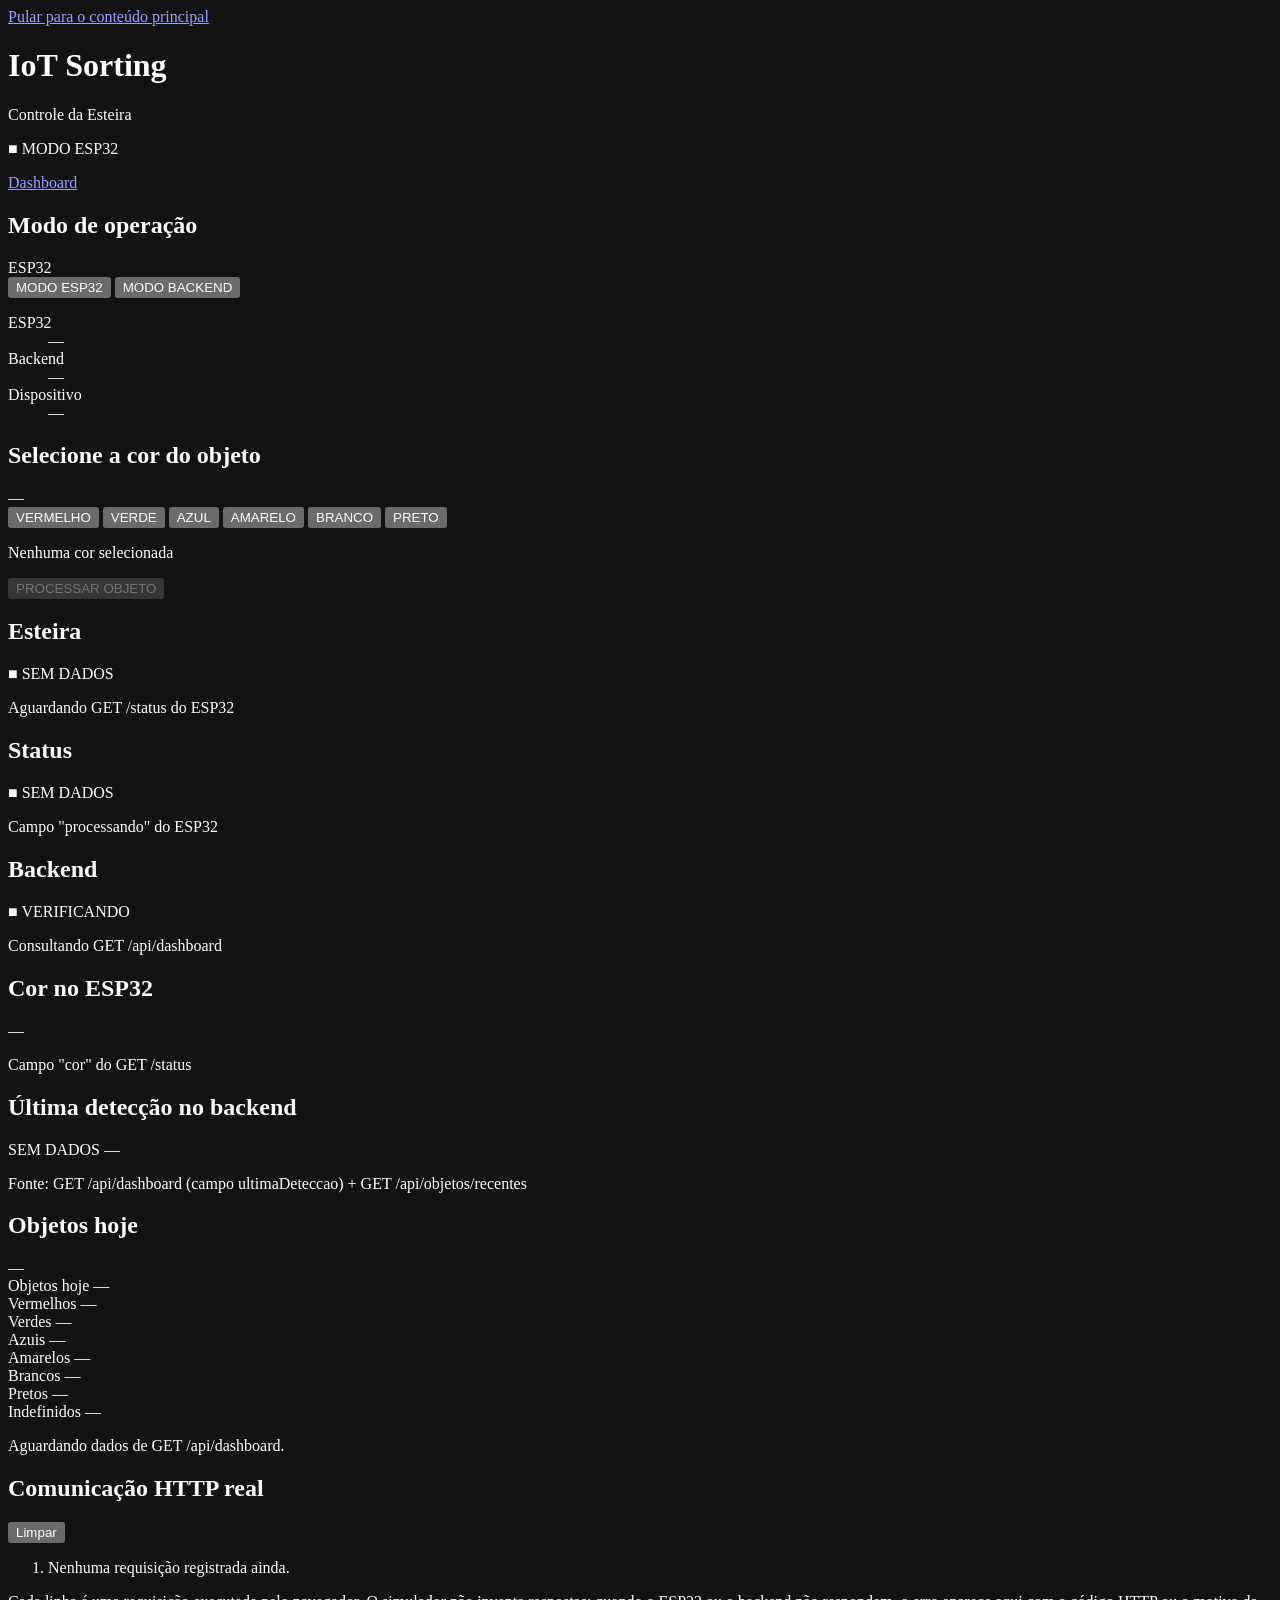
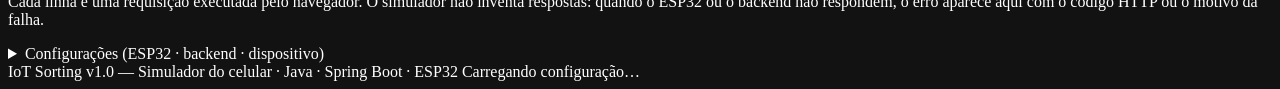
==== iot-sorting/src/main/resources/static/simulador.html @ 121724af "feat: simulador do celular para controlar a esteira - nova pagina /simulador.html (HTML/CSS/JS puro," ====
<!DOCTYPE html>
<html lang="pt-BR">
<head>
    <meta charset="UTF-8">
    <meta name="viewport" content="width=device-width, initial-scale=1">
    <meta name="description" content="IoT Sorting - simulador do celular do operador: seleciona a cor do objeto, envia para o ESP32 e acompanha o registro no backend.">
    <meta name="color-scheme" content="dark">
    <meta name="theme-color" content="#0b1120">
    <title>IoT Sorting — Controle da Esteira</title>
    <link rel="icon" href="data:image/svg+xml,<svg xmlns='http://www.w3.org/2000/svg' viewBox='0 0 32 32'><rect width='32' height='32' rx='7' fill='%230b1120'/><circle cx='16' cy='16' r='8' fill='none' stroke='%2338bdf8' stroke-width='3'/><circle cx='16' cy='16' r='3' fill='%2338bdf8'/></svg>">
    <link rel="stylesheet" href="/css/style.css">
    <link rel="stylesheet" href="/css/simulador.css">
</head>
<body>
<a class="pular-conteudo" href="#conteudo">Pular para o conteúdo principal</a>

<header class="cabecalho">
    <div class="marca">
        <span class="marca-simbolo" aria-hidden="true"></span>
        <div class="marca-textos">
            <h1>IoT Sorting</h1>
            <p class="marca-subtitulo">Controle da Esteira</p>
        </div>
    </div>

    <div class="cabecalho-acoes">
        <p id="indicador-modo" class="indicador indicador--neutro" role="status" aria-live="polite">
            <span class="indicador-simbolo" aria-hidden="true">■</span>
            <span class="indicador-texto">MODO ESP32</span>
        </p>
        <a class="botao botao--link" href="/">Dashboard</a>
    </div>
</header>

<main id="conteudo">
    <p class="aviso" id="aviso-https" hidden></p>

    <!-- ============================================================
         Modo de operacao: ESP32 (real) ou BACKEND DIRETO (teste)
         ============================================================ -->
    <section class="painel" aria-labelledby="titulo-modo">
        <header class="painel-cabecalho">
            <h2 id="titulo-modo">Modo de operação</h2>
            <span class="etiqueta" id="etiqueta-modo">ESP32</span>
        </header>

        <div class="seletor-modo" role="group" aria-label="Modo de operação">
            <button type="button" class="botao-modo" id="botao-modo-esp32" data-modo="ESP32" aria-pressed="true">MODO ESP32</button>
            <button type="button" class="botao-modo" id="botao-modo-backend" data-modo="BACKEND" aria-pressed="false">MODO BACKEND</button>
        </div>

        <p class="texto-apoio" id="descricao-modo"></p>

        <dl class="lista-dados">
            <div class="linha-dados">
                <dt>ESP32</dt>
                <dd id="dado-esp32-url">—</dd>
            </div>
            <div class="linha-dados">
                <dt>Backend</dt>
                <dd id="dado-backend-url">—</dd>
            </div>
            <div class="linha-dados">
                <dt>Dispositivo</dt>
                <dd id="dado-dispositivo">—</dd>
            </div>
        </dl>
    </section>

    <!-- ============================================================
         Selecao da cor + PROCESSAR OBJETO
         ============================================================ -->
    <section class="painel" aria-labelledby="titulo-cores">
        <header class="painel-cabecalho">
            <h2 id="titulo-cores">Selecione a cor do objeto</h2>
            <span class="etiqueta" id="etiqueta-cor">—</span>
        </header>

        <div class="grade-cores" id="grade-cores" role="group" aria-label="Cores disponíveis">
            <button type="button" class="botao-cor botao-cor--vermelho" data-cor="VERMELHO" aria-pressed="false">
                <span class="botao-cor-amostra" aria-hidden="true"></span>
                <span class="botao-cor-rotulo">VERMELHO</span>
            </button>
            <button type="button" class="botao-cor botao-cor--verde" data-cor="VERDE" aria-pressed="false">
                <span class="botao-cor-amostra" aria-hidden="true"></span>
                <span class="botao-cor-rotulo">VERDE</span>
            </button>
            <button type="button" class="botao-cor botao-cor--azul" data-cor="AZUL" aria-pressed="false">
                <span class="botao-cor-amostra" aria-hidden="true"></span>
                <span class="botao-cor-rotulo">AZUL</span>
            </button>
            <button type="button" class="botao-cor botao-cor--amarelo" data-cor="AMARELO" aria-pressed="false">
                <span class="botao-cor-amostra" aria-hidden="true"></span>
                <span class="botao-cor-rotulo">AMARELO</span>
            </button>
            <button type="button" class="botao-cor botao-cor--branco" data-cor="BRANCO" aria-pressed="false">
                <span class="botao-cor-amostra" aria-hidden="true"></span>
                <span class="botao-cor-rotulo">BRANCO</span>
            </button>
            <button type="button" class="botao-cor botao-cor--preto" data-cor="PRETO" aria-pressed="false">
                <span class="botao-cor-amostra" aria-hidden="true"></span>
                <span class="botao-cor-rotulo">PRETO</span>
            </button>
        </div>

        <p class="texto-cor-selecionada" id="texto-cor-selecionada" role="status" aria-live="polite">Nenhuma cor selecionada</p>

        <button type="button" class="botao-processar" id="botao-processar" disabled>
            <span id="botao-processar-texto">PROCESSAR OBJETO</span>
        </button>

        <p class="mensagem-formulario" id="mensagem-processamento" role="status" aria-live="assertive"></p>
    </section>

    <!-- ============================================================
         Status ao vivo (ESP32 + backend)
         ============================================================ -->
    <section class="grade-status" aria-label="Status da esteira e da comunicação">
        <article class="cartao cartao--status">
            <h2 class="cartao-titulo">Esteira</h2>
            <p class="cartao-status indicador" id="valor-esteira" data-estado="desconhecido">
                <span class="indicador-simbolo" aria-hidden="true">■</span>
                <span class="indicador-texto">SEM DADOS</span>
            </p>
            <p class="cartao-apoio" id="apoio-esteira">Aguardando GET /status do ESP32</p>
        </article>

        <article class="cartao cartao--status">
            <h2 class="cartao-titulo">Status</h2>
            <p class="cartao-status indicador" id="valor-status" data-estado="desconhecido">
                <span class="indicador-simbolo" aria-hidden="true">■</span>
                <span class="indicador-texto">SEM DADOS</span>
            </p>
            <p class="cartao-apoio" id="apoio-status">Campo "processando" do ESP32</p>
        </article>

        <article class="cartao cartao--status">
            <h2 class="cartao-titulo">Backend</h2>
            <p class="cartao-status indicador" id="valor-backend" data-estado="desconhecido">
                <span class="indicador-simbolo" aria-hidden="true">■</span>
                <span class="indicador-texto">VERIFICANDO</span>
            </p>
            <p class="cartao-apoio" id="apoio-backend">Consultando GET /api/dashboard</p>
        </article>

        <article class="cartao cartao--status">
            <h2 class="cartao-titulo">Cor no ESP32</h2>
            <p class="cartao-valor-pequeno" id="valor-cor-esp32">—</p>
            <p class="cartao-apoio" id="apoio-cor-esp32">Campo "cor" do GET /status</p>
        </article>
    </section>

    <!-- ============================================================
         Ultima deteccao registrada no backend
         ============================================================ -->
    <section class="cartao cartao--destaque" aria-labelledby="titulo-ultima">
        <h2 class="cartao-titulo" id="titulo-ultima">Última detecção no backend</h2>
        <p class="ultima-deteccao">
            <span class="rotulo-cor rotulo-cor--indefinido" id="ultima-cor">SEM DADOS</span>
            <span class="cartao-valor" id="ultima-hora">—</span>
        </p>
        <p class="cartao-apoio" id="ultima-apoio">Fonte: GET /api/dashboard (campo ultimaDeteccao) + GET /api/objetos/recentes</p>
    </section>

    <!-- ============================================================
         Contadores do dashboard (nenhum valor fixo no codigo)
         ============================================================ -->
    <section class="painel" aria-labelledby="titulo-contadores">
        <header class="painel-cabecalho">
            <h2 id="titulo-contadores">Objetos hoje</h2>
            <span class="etiqueta" id="contadores-atualizado">—</span>
        </header>

        <div class="grade-contadores">
            <div class="contador contador--destaque">
                <span class="contador-rotulo">Objetos hoje</span>
                <span class="contador-valor" id="contador-objetosHoje">—</span>
            </div>
            <div class="contador">
                <span class="contador-rotulo">Vermelhos</span>
                <span class="contador-valor" id="contador-vermelhos">—</span>
            </div>
            <div class="contador">
                <span class="contador-rotulo">Verdes</span>
                <span class="contador-valor" id="contador-verdes">—</span>
            </div>
            <div class="contador">
                <span class="contador-rotulo">Azuis</span>
                <span class="contador-valor" id="contador-azuis">—</span>
            </div>
            <div class="contador">
                <span class="contador-rotulo">Amarelos</span>
                <span class="contador-valor" id="contador-amarelos">—</span>
            </div>
            <div class="contador">
                <span class="contador-rotulo">Brancos</span>
                <span class="contador-valor" id="contador-brancos">—</span>
            </div>
            <div class="contador">
                <span class="contador-rotulo">Pretos</span>
                <span class="contador-valor" id="contador-pretos">—</span>
            </div>
            <div class="contador">
                <span class="contador-rotulo">Indefinidos</span>
                <span class="contador-valor" id="contador-indefinidos">—</span>
            </div>
        </div>

        <p class="texto-apoio" id="contadores-detalhe">Aguardando dados de GET /api/dashboard.</p>
    </section>

    <!-- ============================================================
         Registro das requisicoes HTTP realmente executadas
         ============================================================ -->
    <section class="painel" aria-labelledby="titulo-log">
        <header class="painel-cabecalho">
            <h2 id="titulo-log">Comunicação HTTP real</h2>
            <button type="button" class="botao botao-pequeno" id="botao-limpar-log">Limpar</button>
        </header>
        <ol class="lista-log" id="lista-log" aria-live="polite" aria-label="Requisições HTTP executadas pelo simulador">
            <li class="log-vazio">Nenhuma requisição registrada ainda.</li>
        </ol>
        <p class="texto-apoio">Cada linha é uma requisição executada pelo navegador. O simulador não inventa respostas: quando o ESP32 ou o backend não respondem, o erro aparece aqui com o código HTTP ou o motivo da falha.</p>
    </section>

    <!-- ============================================================
         Configuracao (ESP32 / backend) - valores salvos no navegador
         ============================================================ -->
    <section class="painel" aria-labelledby="titulo-config">
        <details id="configuracoes">
            <summary id="titulo-config">Configurações (ESP32 · backend · dispositivo)</summary>

            <form id="form-config" class="formulario" novalidate>
                <div class="campo-formulario">
                    <label for="campo-esp32">URL do ESP32</label>
                    <input type="text" id="campo-esp32" name="esp32" maxlength="120" placeholder="http://192.168.1.6" autocomplete="off" spellcheck="false">
                </div>

                <div class="campo-formulario">
                    <label for="campo-backend">URL do backend (vazio = mesma origem da página)</label>
                    <input type="text" id="campo-backend" name="backend" maxlength="160" placeholder="https://iot-sorting.onrender.com" autocomplete="off" spellcheck="false">
                </div>

                <div class="campo-formulario">
                    <label for="campo-dispositivo">ID do dispositivo (MODO BACKEND)</label>
                    <input type="number" id="campo-dispositivo" name="dispositivoId" min="1" step="1" inputmode="numeric">
                </div>

                <div class="campo-formulario">
                    <label for="campo-confianca">Confiança enviada (MODO BACKEND)</label>
                    <input type="number" id="campo-confianca" name="confianca" min="0" max="100" step="1" inputmode="numeric">
                </div>

                <div class="formulario-acoes">
                    <button type="submit" class="botao botao--primario" id="botao-salvar-config">Salvar</button>
                    <button type="button" class="botao" id="botao-testar-esp32">Testar ESP32</button>
                    <button type="button" class="botao" id="botao-testar-backend">Testar backend</button>
                    <button type="button" class="botao" id="botao-restaurar-config">Restaurar padrão</button>
                </div>

                <p class="mensagem-formulario" id="mensagem-config" role="status" aria-live="polite"></p>
            </form>

            <p class="texto-apoio">
                Alterne o modo acima para escolher quem registra o objeto: em <strong>MODO ESP32</strong> o pedido
                vai para o ESP32 (<code>GET /cor</code> + <code>GET /processar</code>) e é o ESP32 que envia o
                objeto ao backend depois de parar a esteira por ~2s. Em <strong>MODO BACKEND</strong> o próprio
                simulador envia <code>POST /api/objetos</code> — use apenas para testar o backend sem o ESP32.
            </p>
            <p class="texto-apoio">
                Se o ESP32 não responder, confirme que o celular está na mesma rede Wi-Fi do ESP32 e que o firmware
                envia o cabeçalho <code>Access-Control-Allow-Origin</code> (a página e o ESP32 são origens
                diferentes para o navegador).
            </p>
        </details>
    </section>
</main>

<footer class="rodape">
    <span>IoT Sorting v1.0 — Simulador do celular · Java · Spring Boot · ESP32</span>
    <span id="rodape-detalhe">Carregando configuração…</span>
</footer>

<script src="/js/simulador.config.js"></script>
<script src="/js/simulador.js"></script>
</body>
</html>
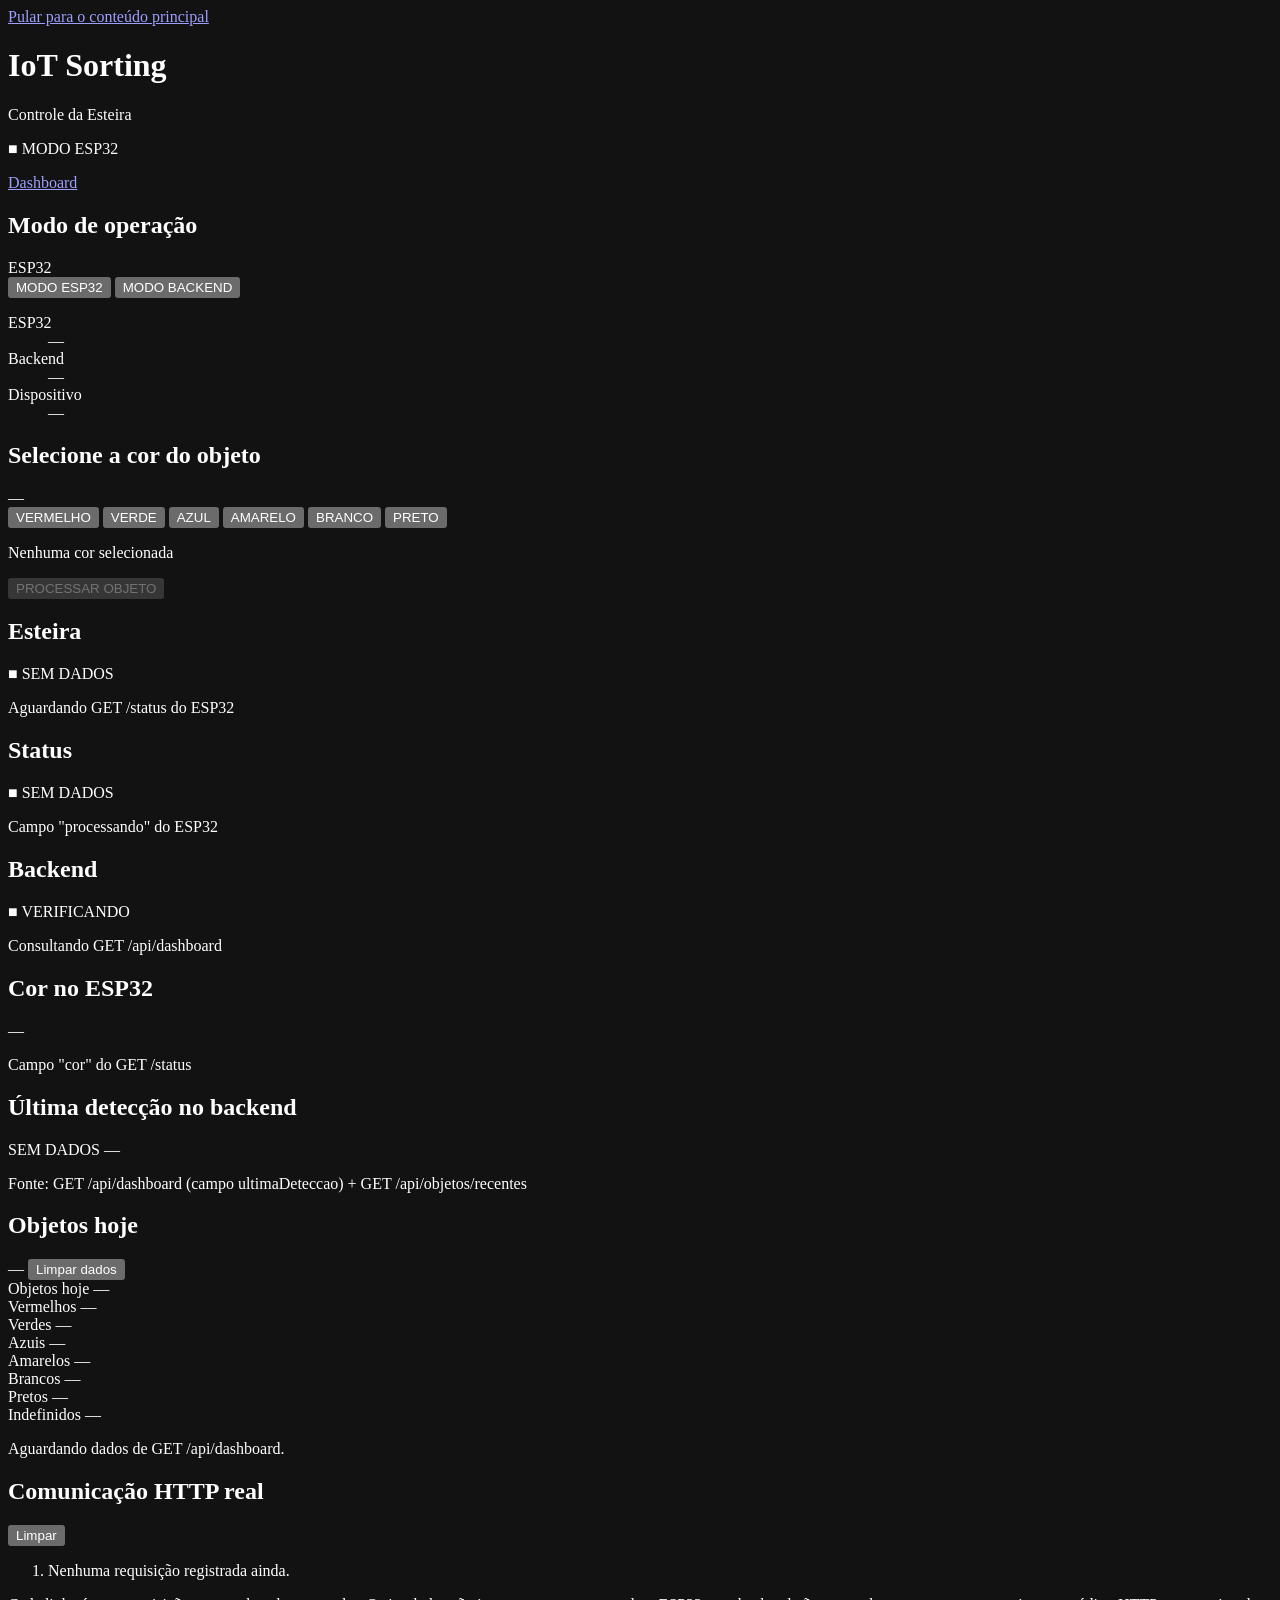
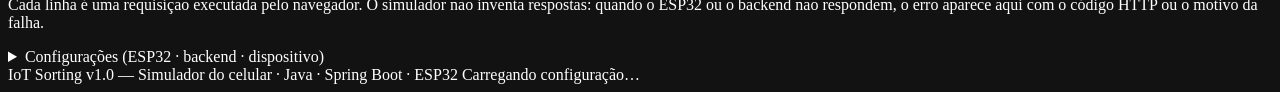
==== commit 2929877f: "feat: botao Limpar dados + CORS no firmware - DELETE /api/objetos: apaga as deteccoes registradas e " ====
--- a/iot-sorting/src/main/resources/static/simulador.html
+++ b/iot-sorting/src/main/resources/static/simulador.html
@@ -168,7 +168,10 @@
     <section class="painel" aria-labelledby="titulo-contadores">
         <header class="painel-cabecalho">
             <h2 id="titulo-contadores">Objetos hoje</h2>
-            <span class="etiqueta" id="contadores-atualizado">—</span>
+            <div class="painel-acoes">
+                <span class="etiqueta" id="contadores-atualizado">—</span>
+                <button type="button" class="botao botao-pequeno" id="botao-limpar-dados">Limpar dados</button>
+            </div>
         </header>
 
         <div class="grade-contadores">
